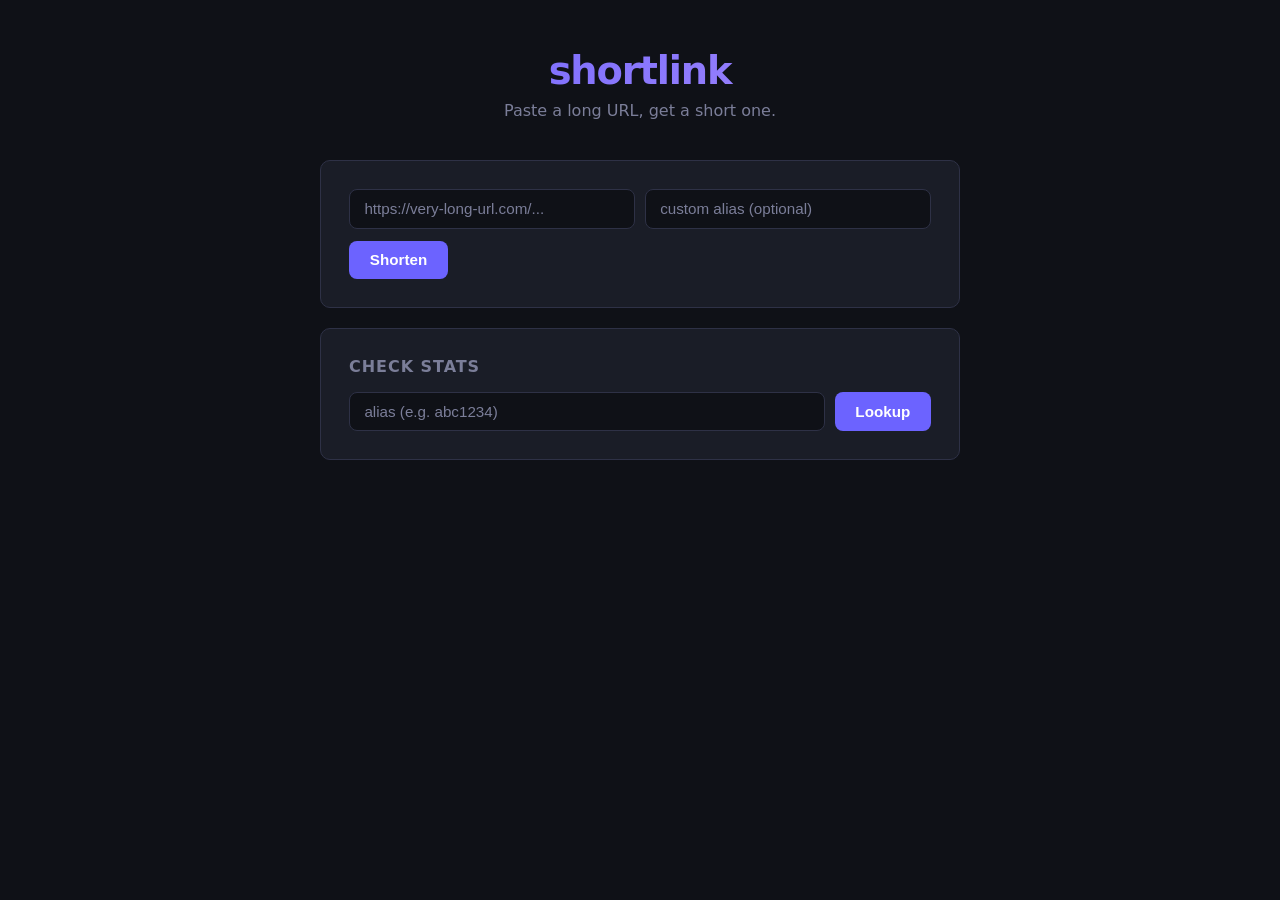
==== frontend/index.html @ 52557425 "feat(frontend): add static HTML/CSS/JS frontend Single-page UI with two panels: shorten a URL (with " ====
<!DOCTYPE html>
<html lang="en">
<head>
  <meta charset="UTF-8" />
  <meta name="viewport" content="width=device-width, initial-scale=1.0" />
  <title>shortlink — URL Shortener</title>
  <link rel="stylesheet" href="style.css" />
</head>
<body>
  <main>
    <header>
      <h1>shortlink</h1>
      <p>Paste a long URL, get a short one.</p>
    </header>

    <section class="card" id="create-section">
      <form id="shorten-form">
        <div class="input-row">
          <input
            id="url-input"
            type="url"
            placeholder="https://very-long-url.com/..."
            required
            autocomplete="off"
          />
          <input
            id="code-input"
            type="text"
            placeholder="custom alias (optional)"
            maxlength="20"
            pattern="[A-Za-z0-9]+"
            title="Letters and numbers only"
          />
        </div>
        <button type="submit" id="submit-btn">Shorten</button>
      </form>

      <div id="result" class="result hidden">
        <span id="short-url-text"></span>
        <button id="copy-btn" title="Copy to clipboard">Copy</button>
      </div>
      <p id="error-msg" class="error hidden"></p>
    </section>

    <section class="card" id="stats-section">
      <h2>Check Stats</h2>
      <div class="input-row">
        <input id="stats-code" type="text" placeholder="alias (e.g. abc1234)" />
        <button id="stats-btn">Lookup</button>
      </div>
      <div id="stats-result" class="stats-result hidden">
        <table>
          <tr><th>Code</th><td id="s-code"></td></tr>
          <tr><th>Target URL</th><td id="s-url"></td></tr>
          <tr><th>Short URL</th><td id="s-short"></td></tr>
          <tr><th>Created</th><td id="s-created"></td></tr>
          <tr><th>Hits</th><td id="s-hits"></td></tr>
        </table>
      </div>
      <p id="stats-error" class="error hidden"></p>
    </section>
  </main>

  <script src="app.js"></script>
</body>
</html>
---- frontend/style.css ----
*, *::before, *::after { box-sizing: border-box; margin: 0; padding: 0; }

:root {
  --bg: #0f1117;
  --surface: #1a1d27;
  --border: #2e3146;
  --accent: #6c63ff;
  --accent-hover: #574fd6;
  --text: #e8eaf0;
  --muted: #7b7e99;
  --error: #ff6b6b;
  --success: #63ffb0;
  --radius: 10px;
}

body {
  background: var(--bg);
  color: var(--text);
  font-family: "Inter", "Segoe UI", system-ui, sans-serif;
  min-height: 100vh;
  display: flex;
  justify-content: center;
  padding: 3rem 1rem;
}

main {
  width: 100%;
  max-width: 640px;
}

header {
  text-align: center;
  margin-bottom: 2.5rem;
}

header h1 {
  font-size: 2.4rem;
  font-weight: 800;
  letter-spacing: -0.03em;
  background: linear-gradient(135deg, #6c63ff, #a78bfa);
  -webkit-background-clip: text;
  -webkit-text-fill-color: transparent;
  background-clip: text;
}

header p {
  margin-top: 0.5rem;
  color: var(--muted);
  font-size: 1rem;
}

.card {
  background: var(--surface);
  border: 1px solid var(--border);
  border-radius: var(--radius);
  padding: 1.75rem;
  margin-bottom: 1.25rem;
}

.card h2 {
  font-size: 1rem;
  font-weight: 600;
  color: var(--muted);
  margin-bottom: 1rem;
  text-transform: uppercase;
  letter-spacing: 0.06em;
}

.input-row {
  display: flex;
  gap: 0.6rem;
  flex-wrap: wrap;
}

input[type="url"],
input[type="text"] {
  flex: 1;
  min-width: 0;
  background: var(--bg);
  border: 1px solid var(--border);
  border-radius: 8px;
  color: var(--text);
  font-size: 0.95rem;
  padding: 0.65rem 0.9rem;
  outline: none;
  transition: border-color 0.15s;
}

input:focus { border-color: var(--accent); }
input::placeholder { color: var(--muted); }

button {
  background: var(--accent);
  border: none;
  border-radius: 8px;
  color: #fff;
  cursor: pointer;
  font-size: 0.95rem;
  font-weight: 600;
  padding: 0.65rem 1.3rem;
  transition: background 0.15s, transform 0.1s;
  white-space: nowrap;
}
button:hover { background: var(--accent-hover); }
button:active { transform: scale(0.97); }
button:disabled { opacity: 0.5; cursor: not-allowed; }

#shorten-form { display: flex; flex-direction: column; gap: 0.75rem; }
#submit-btn { align-self: flex-start; }

.result {
  display: flex;
  align-items: center;
  gap: 0.75rem;
  margin-top: 1.1rem;
  background: var(--bg);
  border: 1px solid var(--border);
  border-radius: 8px;
  padding: 0.65rem 0.9rem;
}

#short-url-text {
  flex: 1;
  font-weight: 600;
  color: var(--success);
  word-break: break-all;
}

#copy-btn {
  padding: 0.4rem 0.9rem;
  font-size: 0.85rem;
  background: transparent;
  border: 1px solid var(--border);
  color: var(--muted);
}
#copy-btn:hover { border-color: var(--accent); color: var(--accent); background: transparent; }

.error {
  margin-top: 0.75rem;
  color: var(--error);
  font-size: 0.9rem;
}

.stats-result {
  margin-top: 1.1rem;
}

.stats-result table {
  width: 100%;
  border-collapse: collapse;
  font-size: 0.9rem;
}

.stats-result th {
  color: var(--muted);
  font-weight: 500;
  text-align: left;
  padding: 0.45rem 0.7rem 0.45rem 0;
  white-space: nowrap;
  width: 110px;
}

.stats-result td {
  padding: 0.45rem 0;
  word-break: break-all;
  color: var(--text);
}

.stats-result tr:not(:last-child) th,
.stats-result tr:not(:last-child) td {
  border-bottom: 1px solid var(--border);
}

.hidden { display: none !important; }
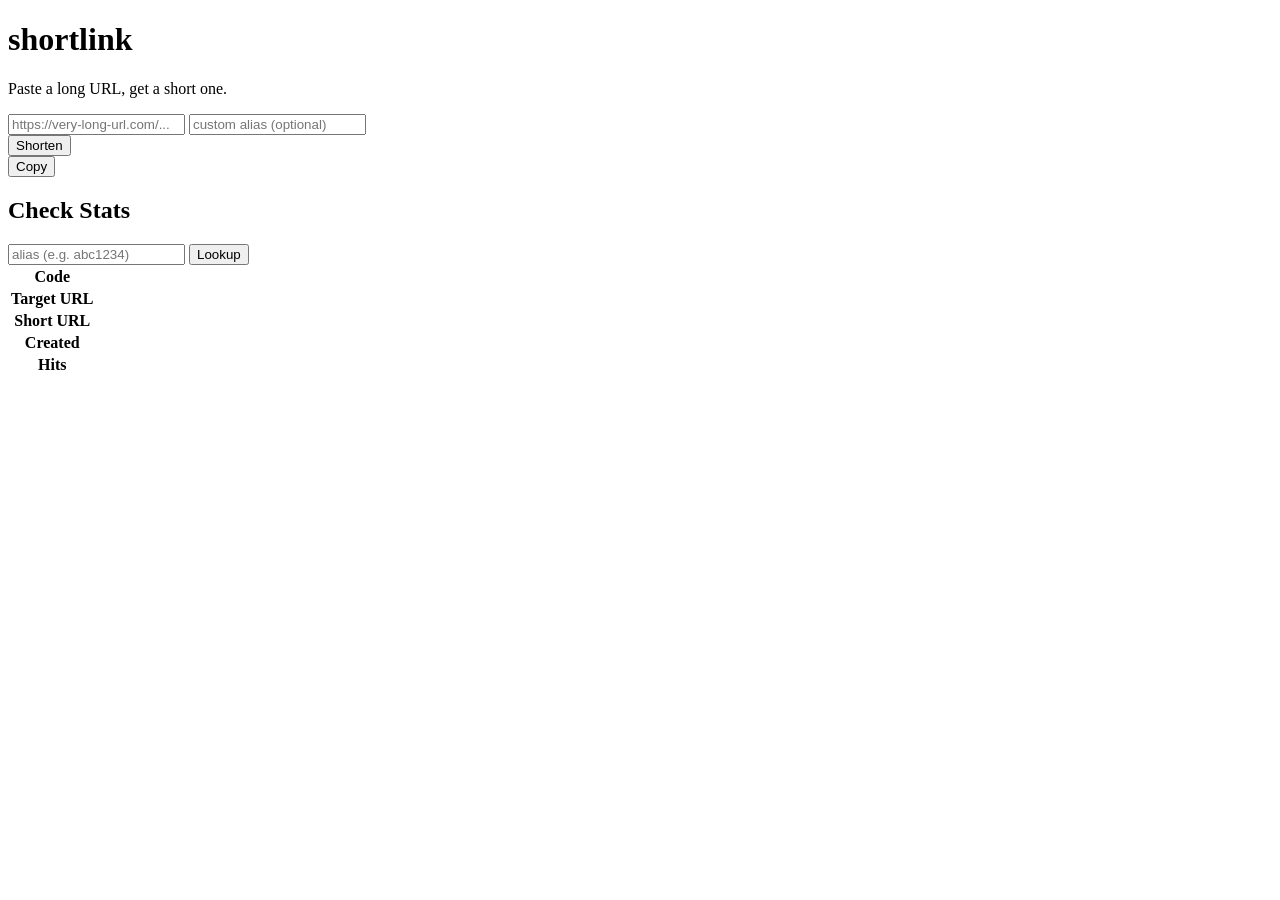
==== commit f2cedcf7: "fix(frontend): serve CSS/JS under /static/ to avoid conflict with /{code} redirect route" ====
--- a/frontend/index.html
+++ b/frontend/index.html
@@ -4,7 +4,7 @@
   <meta charset="UTF-8" />
   <meta name="viewport" content="width=device-width, initial-scale=1.0" />
   <title>shortlink — URL Shortener</title>
-  <link rel="stylesheet" href="style.css" />
+  <link rel="stylesheet" href="/static/style.css" />
 </head>
 <body>
   <main>
@@ -61,6 +61,6 @@
     </section>
   </main>
 
-  <script src="app.js"></script>
+  <script src="/static/app.js"></script>
 </body>
 </html>
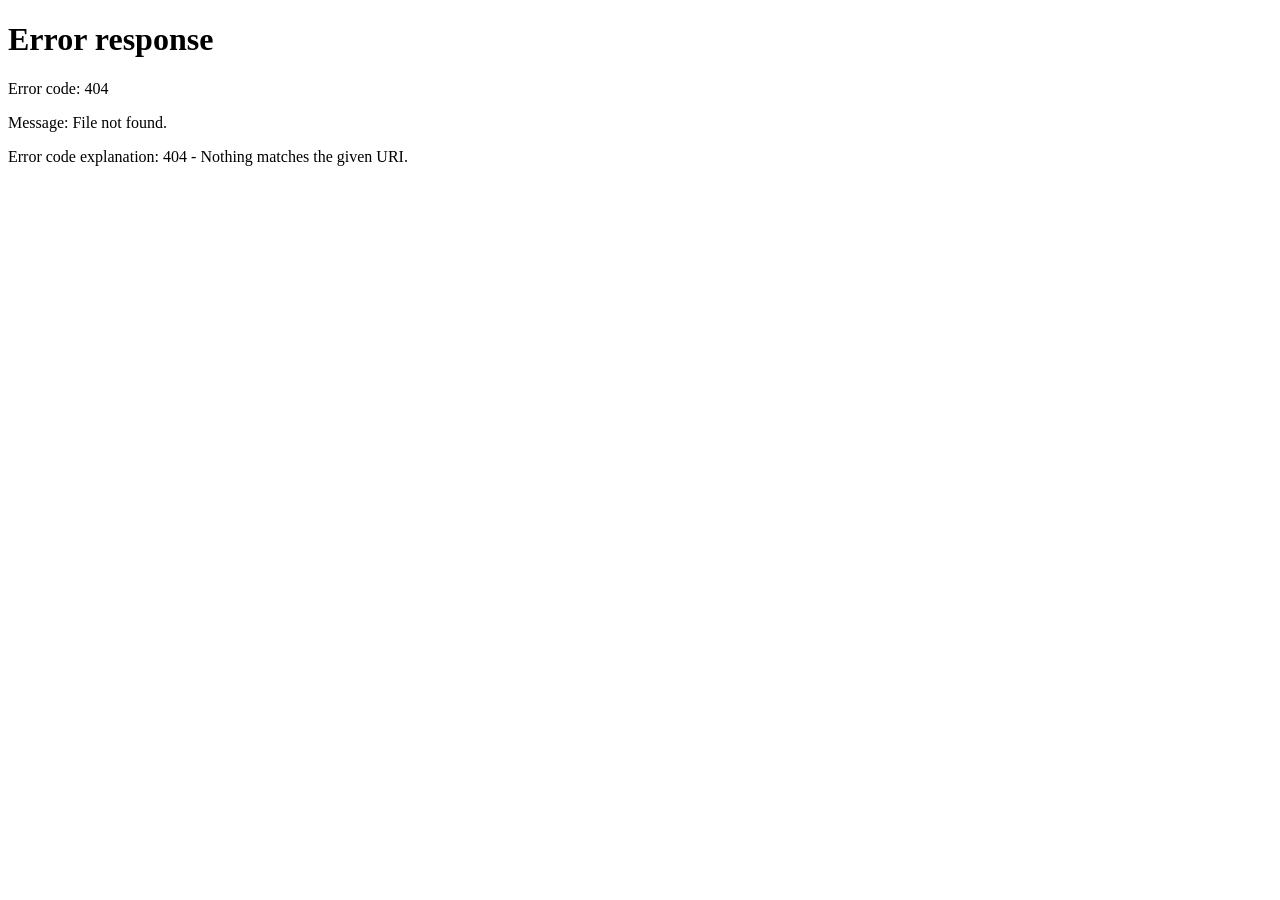
==== commit 792a0b26: "feat(phase1): OT Sentinel full-stack skeleton — login, dashboard, devices, incidents, audit Replaces" ====
--- a/frontend/index.html
+++ b/frontend/index.html
@@ -1,66 +1,28 @@
 <!DOCTYPE html>
 <html lang="en">
 <head>
-  <meta charset="UTF-8" />
-  <meta name="viewport" content="width=device-width, initial-scale=1.0" />
-  <title>shortlink — URL Shortener</title>
-  <link rel="stylesheet" href="/static/style.css" />
+  <meta charset="UTF-8">
+  <meta name="viewport" content="width=device-width, initial-scale=1.0">
+  <title>OT Sentinel</title>
+  <link rel="stylesheet" href="/static/style.css">
 </head>
 <body>
-  <main>
-    <header>
-      <h1>shortlink</h1>
-      <p>Paste a long URL, get a short one.</p>
-    </header>
-
-    <section class="card" id="create-section">
-      <form id="shorten-form">
-        <div class="input-row">
-          <input
-            id="url-input"
-            type="url"
-            placeholder="https://very-long-url.com/..."
-            required
-            autocomplete="off"
-          />
-          <input
-            id="code-input"
-            type="text"
-            placeholder="custom alias (optional)"
-            maxlength="20"
-            pattern="[A-Za-z0-9]+"
-            title="Letters and numbers only"
-          />
-        </div>
-        <button type="submit" id="submit-btn">Shorten</button>
-      </form>
-
-      <div id="result" class="result hidden">
-        <span id="short-url-text"></span>
-        <button id="copy-btn" title="Copy to clipboard">Copy</button>
-      </div>
-      <p id="error-msg" class="error hidden"></p>
-    </section>
-
-    <section class="card" id="stats-section">
-      <h2>Check Stats</h2>
-      <div class="input-row">
-        <input id="stats-code" type="text" placeholder="alias (e.g. abc1234)" />
-        <button id="stats-btn">Lookup</button>
-      </div>
-      <div id="stats-result" class="stats-result hidden">
-        <table>
-          <tr><th>Code</th><td id="s-code"></td></tr>
-          <tr><th>Target URL</th><td id="s-url"></td></tr>
-          <tr><th>Short URL</th><td id="s-short"></td></tr>
-          <tr><th>Created</th><td id="s-created"></td></tr>
-          <tr><th>Hits</th><td id="s-hits"></td></tr>
-        </table>
-      </div>
-      <p id="stats-error" class="error hidden"></p>
-    </section>
-  </main>
-
-  <script src="/static/app.js"></script>
+  <script>
+    // Redirect to dashboard if authenticated, otherwise to login
+    const token = localStorage.getItem("ots_token");
+    const user = localStorage.getItem("ots_user");
+    if (token && user) {
+      window.location.replace("/dashboard.html");
+    } else {
+      window.location.replace("/login.html");
+    }
+  </script>
+  <noscript>
+    <div style="text-align:center;padding:40px;color:#94a3b8">
+      Please enable JavaScript to use OT Sentinel.
+      <br><br>
+      <a href="/login.html" style="color:#3b82f6">Go to Login</a>
+    </div>
+  </noscript>
 </body>
 </html>
